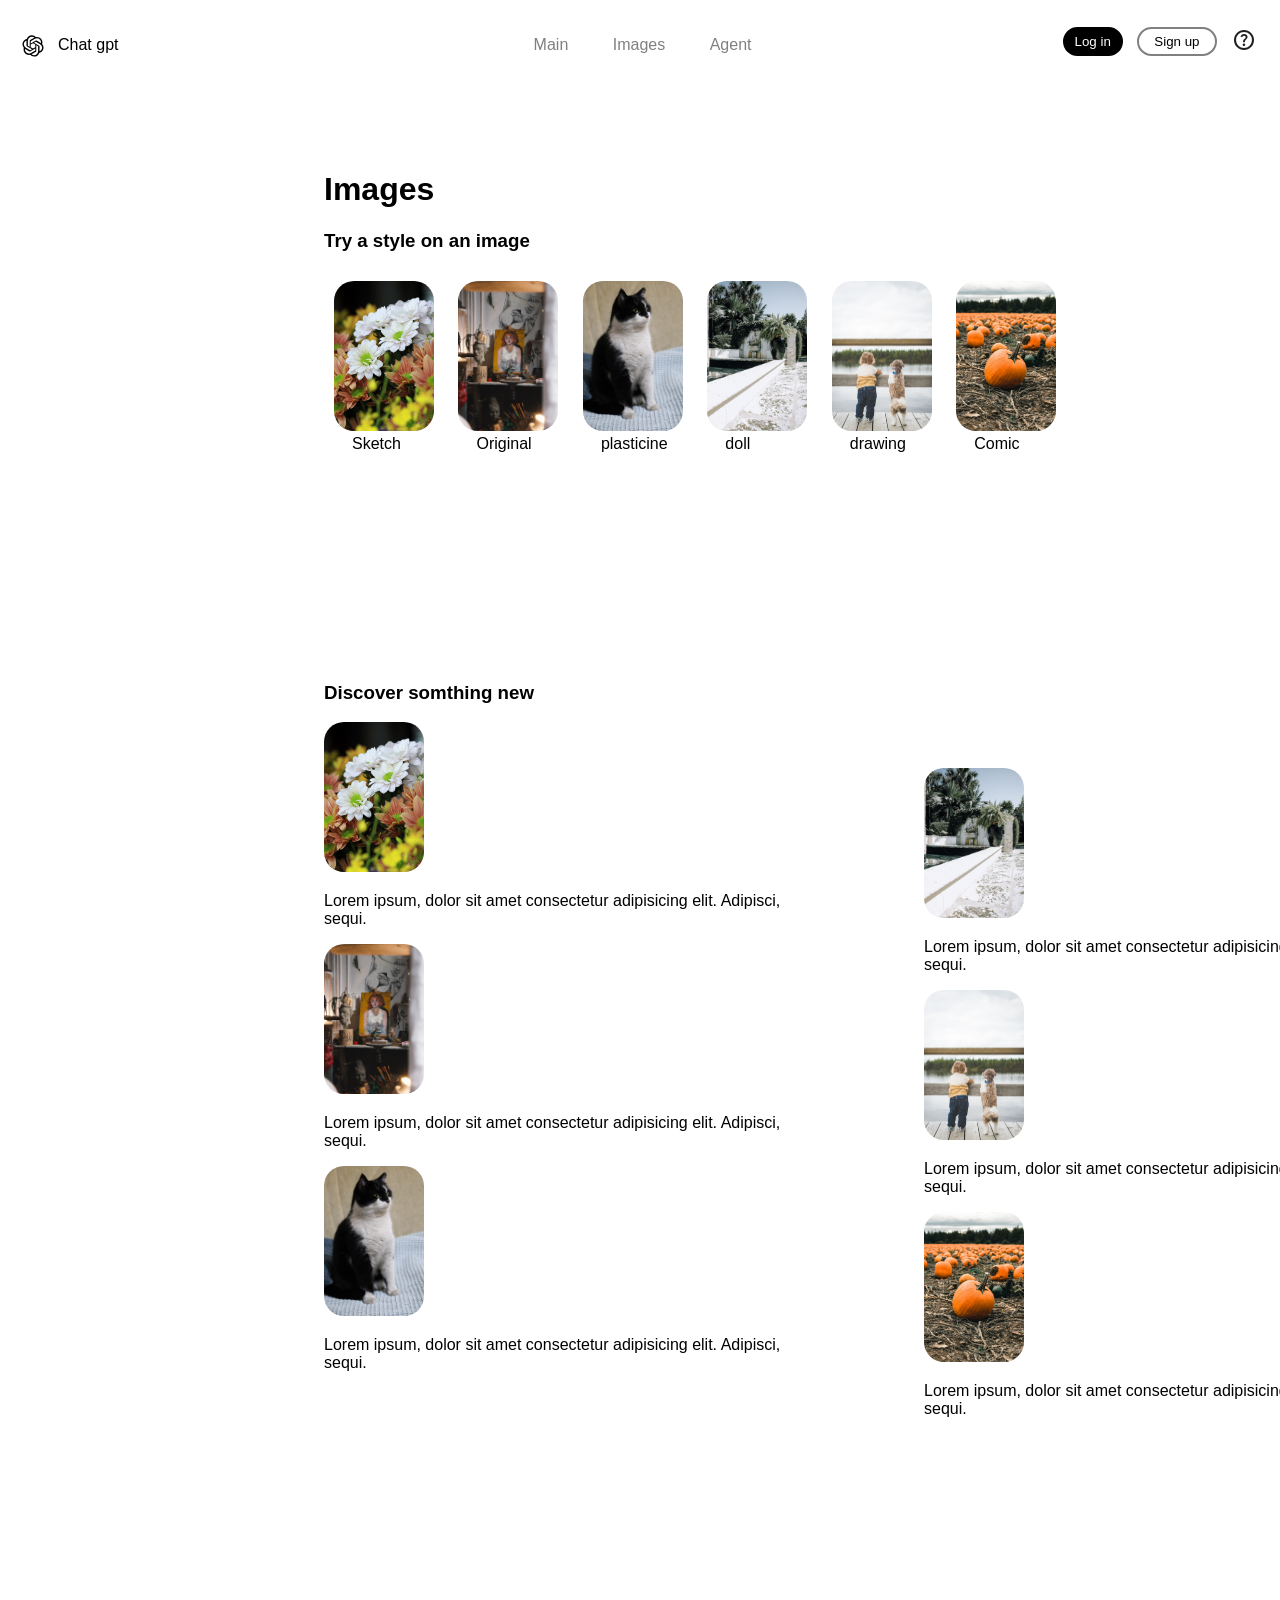
==== images.html @ bf190f87 "submit" ====
<!DOCTYPE html>
<html lang="en">

<head>
    <meta charset="UTF-8">
    <meta name="viewport" content="width=device-width, initial-scale=1.0">
    <title>Document</title>
    <link rel="stylesheet" href="images_style.css">
</head>

<body>

    <header>
        <nav>
            <a href="index.html">Main</a>
            <a href="images.html">Images</a>
            <a href="agent.html">Agent</a>
        </nav>
        <svg id="logo" xmlns="http://www.w3.org/2000/svg" shape-rendering="geometricPrecision"
            text-rendering="geometricPrecision" image-rendering="optimizeQuality" fill-rule="evenodd"
            clip-rule="evenodd" viewBox="0 0 512 509.639">
            <path fill="#fff"
                d="M115.612 0h280.775C459.974 0 512 52.026 512 115.612v278.415c0 63.587-52.026 115.613-115.613 115.613H115.612C52.026 509.64 0 457.614 0 394.027V115.612C0 52.026 52.026 0 115.612 0z" />
            <path fill-rule="nonzero"
                d="M412.037 221.764a90.834 90.834 0 004.648-28.67 90.79 90.79 0 00-12.443-45.87c-16.37-28.496-46.738-46.089-79.605-46.089-6.466 0-12.943.683-19.264 2.04a90.765 90.765 0 00-67.881-30.515h-.576c-.059.002-.149.002-.216.002-39.807 0-75.108 25.686-87.346 63.554-25.626 5.239-47.748 21.31-60.682 44.03a91.873 91.873 0 00-12.407 46.077 91.833 91.833 0 0023.694 61.553 90.802 90.802 0 00-4.649 28.67 90.804 90.804 0 0012.442 45.87c16.369 28.504 46.74 46.087 79.61 46.087a91.81 91.81 0 0019.253-2.04 90.783 90.783 0 0067.887 30.516h.576l.234-.001c39.829 0 75.119-25.686 87.357-63.588 25.626-5.242 47.748-21.312 60.682-44.033a91.718 91.718 0 0012.383-46.035 91.83 91.83 0 00-23.693-61.553l-.004-.005zM275.102 413.161h-.094a68.146 68.146 0 01-43.611-15.8 56.936 56.936 0 002.155-1.221l72.54-41.901a11.799 11.799 0 005.962-10.251V241.651l30.661 17.704c.326.163.55.479.596.84v84.693c-.042 37.653-30.554 68.198-68.21 68.273h.001zm-146.689-62.649a68.128 68.128 0 01-9.152-34.085c0-3.904.341-7.817 1.005-11.663.539.323 1.48.897 2.155 1.285l72.54 41.901a11.832 11.832 0 0011.918-.002l88.563-51.137v35.408a1.1 1.1 0 01-.438.94l-73.33 42.339a68.43 68.43 0 01-34.11 9.12 68.359 68.359 0 01-59.15-34.11l-.001.004zm-19.083-158.36a68.044 68.044 0 0135.538-29.934c0 .625-.036 1.731-.036 2.5v83.801l-.001.07a11.79 11.79 0 005.954 10.242l88.564 51.13-30.661 17.704a1.096 1.096 0 01-1.034.093l-73.337-42.375a68.36 68.36 0 01-34.095-59.143 68.412 68.412 0 019.112-34.085l-.004-.003zm251.907 58.621l-88.563-51.137 30.661-17.697a1.097 1.097 0 011.034-.094l73.337 42.339c21.109 12.195 34.132 34.746 34.132 59.132 0 28.604-17.849 54.199-44.686 64.078v-86.308c.004-.032.004-.065.004-.096 0-4.219-2.261-8.119-5.919-10.217zm30.518-45.93c-.539-.331-1.48-.898-2.155-1.286l-72.54-41.901a11.842 11.842 0 00-5.958-1.611c-2.092 0-4.15.558-5.957 1.611l-88.564 51.137v-35.408l-.001-.061a1.1 1.1 0 01.44-.88l73.33-42.303a68.301 68.301 0 0134.108-9.129c37.704 0 68.281 30.577 68.281 68.281a68.69 68.69 0 01-.984 11.545v.005zm-191.843 63.109l-30.668-17.704a1.09 1.09 0 01-.596-.84v-84.692c.016-37.685 30.593-68.236 68.281-68.236a68.332 68.332 0 0143.689 15.804 63.09 63.09 0 00-2.155 1.222l-72.54 41.9a11.794 11.794 0 00-5.961 10.248v.068l-.05 102.23zm16.655-35.91l39.445-22.782 39.444 22.767v45.55l-39.444 22.767-39.445-22.767v-45.535z" />
        </svg>
        <span>Chat gpt</span>

        <div id="top_buttons">
            <button id="log_in">Log in</button>
            <button id="sing_up">Sign up</button>
            <button id="help"><svg xmlns="http://www.w3.org/2000/svg" height="24px" viewBox="0 -960 960 960"
                    width="24px" fill="#1f1f1f">
                    <path
                        d="M513.5-254.5Q528-269 528-290t-14.5-35.5Q499-340 478-340t-35.5 14.5Q428-311 428-290t14.5 35.5Q457-240 478-240t35.5-14.5ZM442-394h74q0-33 7.5-52t42.5-52q26-26 41-49.5t15-56.5q0-56-41-86t-97-30q-57 0-92.5 30T342-618l66 26q5-18 22.5-39t53.5-21q32 0 48 17.5t16 38.5q0 20-12 37.5T506-526q-44 39-54 59t-10 73Zm38 314q-83 0-156-31.5T197-197q-54-54-85.5-127T80-480q0-83 31.5-156T197-763q54-54 127-85.5T480-880q83 0 156 31.5T763-763q54 54 85.5 127T880-480q0 83-31.5 156T763-197q-54 54-127 85.5T480-80Zm0-80q134 0 227-93t93-227q0-134-93-227t-227-93q-134 0-227 93t-93 227q0 134 93 227t227 93Zm0-320Z" />
                </svg></button>
        </div>

    </header>

    <main>
        <h1>Images</h1>
        <h3>Try a style on an image</h3>

        <section>
            <figure>
                <img src="images/pic1.jpg" alt="sketch">
                <figcaption>Sketch</figcaption>
            </figure>

            <figure>
                <img src="images/pic2.jpg" alt="Original">
                <figcaption>Original</figcaption>
            </figure>

            <figure>
                <img src="images/pic3.jpg" alt="plasticine">
                <figcaption>plasticine</figcaption>
            </figure>

            <figure>
                <img src="images/pic4.jpg" alt="doll">
                <figcaption>doll</figcaption>
            </figure>

            <figure>
                <img src="images/pic5.jpg" alt="drawing">
                <figcaption>drawing</figcaption>
            </figure>

            <figure>
                <img src="images/pic6.jpg" alt="Comic">
                <figcaption>Comic</figcaption>
            </figure>
        </section>

        <section id="first_section">
            <h3>Discover somthing new</h3>

            <article id="group1">

                <img src="images/pic1.jpg" alt="pic1">
                <p>Lorem ipsum, dolor sit amet consectetur adipisicing elit. Adipisci, sequi.</p>

                <img src="images/pic2.jpg" alt="pic2">
                <p>Lorem ipsum, dolor sit amet consectetur adipisicing elit. Adipisci, sequi.</p>

                <img src="images/pic3.jpg" alt="pic3">
                <p>Lorem ipsum, dolor sit amet consectetur adipisicing elit. Adipisci, sequi.</p>
            </article>

            <article id="group2">
                <img src="images/pic4.jpg" alt="pic4">
                <p>Lorem ipsum, dolor sit amet consectetur adipisicing elit. Adipisci, sequi.</p>

                <img src="images/pic5.jpg" alt="pic5">
                <p>Lorem ipsum, dolor sit amet consectetur adipisicing elit. Adipisci, sequi.</p>

                <img src="images/pic6.jpg" alt="pic6">
                <p>Lorem ipsum, dolor sit amet consectetur adipisicing elit. Adipisci, sequi.</p>
            </article>
        </section>
    </main>
</body>

</html>
---- images_style.css ----
*{
    font-family: 'Gill Sans', 'Gill Sans MT', Calibri, 'Trebuchet MS', sans-serif;
   
}

#logo{
    width:30px;
    position: absolute;

    left: 10px;
    top: 10px;
}

header{
    position: relative;
    
}



#top_buttons{
     position: absolute;
     right: 10px;
}

nav{
     position: absolute;
     left: 40%;
     top: 15px;
}

span{
     position: absolute;
     left:50px;
     top: 15px;
}

a{
    color: grey;
    text-decoration: none;
    margin: 20px;
}

#log_in{
    background-color: black;
    color: white;
    border: 2px solid black;
    border-radius: 20px;
    padding: 5px 10px;
    margin: 5px;
}

#sing_up{
    background-color: white;
    border: 2px solid grey;
    border-radius: 20px;
    padding: 5px 15px;
    margin: 5px;
}

#help{
     background-color: white;
     border:none;
     position: relative;
     top: 6px;
}

img{
    width: 100px;
    border-radius: 20px;
    
}

figure{
    display: inline-block;
    margin:10px;
}

figcaption{
    position: relative;
    left:18px;
}
main{
    width: 80%;
    position: relative;
    left: 25%;
    top: 150px;
}

p{
    display: inline-block;
}


#group1{
    position: relative;
    width: 500px;
}

#group2{
    position: relative;
    width: 500px;
    left:600px;
    bottom:620px;
}

#first_section{
    position: relative;
    top: 200px;
}
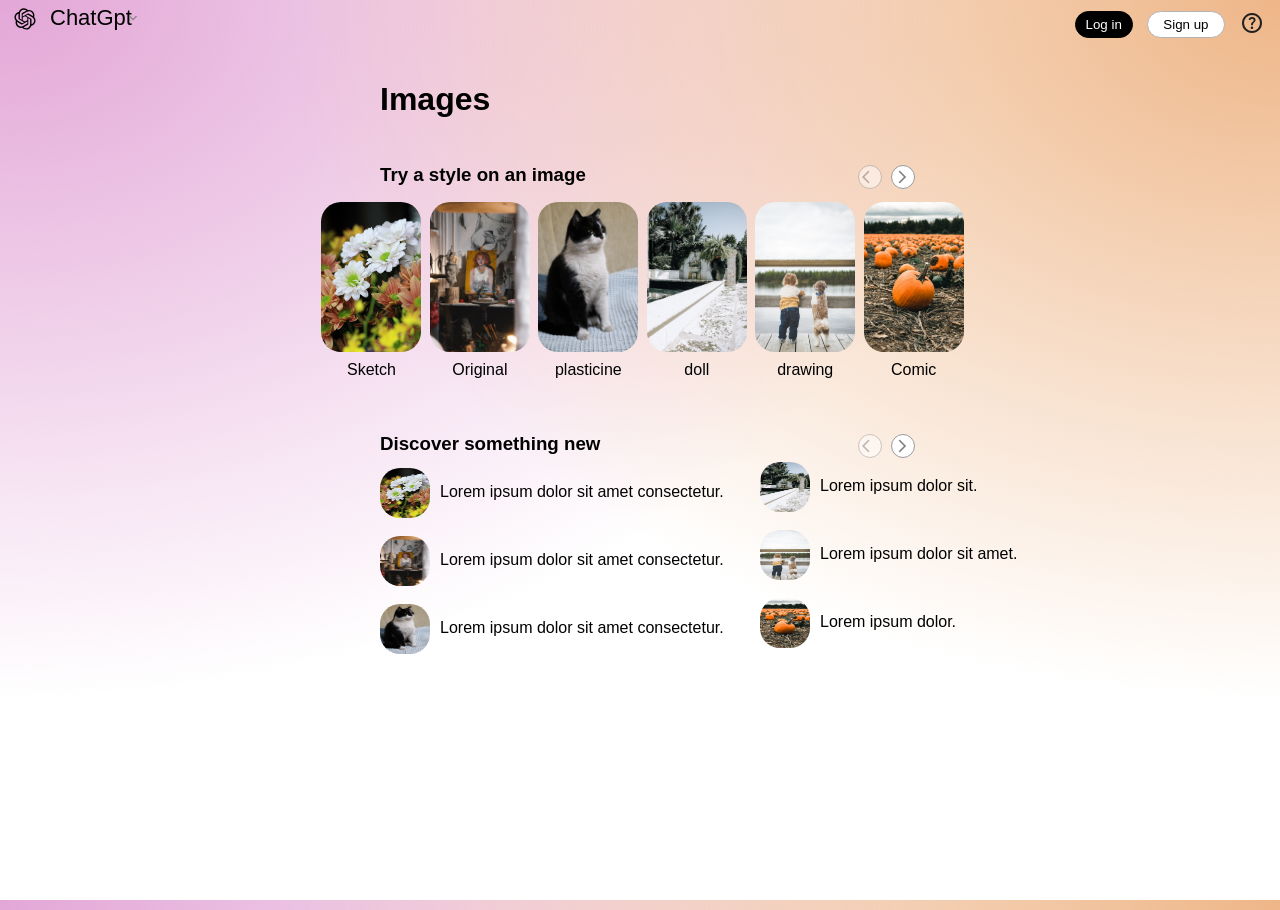
==== commit fa7af89a: "done" ====
--- a/images.html
+++ b/images.html
@@ -6,25 +6,27 @@
     <meta name="viewport" content="width=device-width, initial-scale=1.0">
     <title>Document</title>
     <link rel="stylesheet" href="images_style.css">
+    <link rel="stylesheet" href="baseStyle.css">
+    <link rel="stylesheet"
+        href="https://fonts.googleapis.com/css2?family=Material+Symbols+Outlined:opsz,wght,FILL,GRAD@24,400,0,0&icon_names=keyboard_arrow_down,arrow_forward_ios,arrow_back_ios" />
 </head>
 
 <body>
 
     <header>
-        <nav>
-            <a href="index.html">Main</a>
-            <a href="images.html">Images</a>
-            <a href="agent.html">Agent</a>
-        </nav>
+        
         <svg id="logo" xmlns="http://www.w3.org/2000/svg" shape-rendering="geometricPrecision"
             text-rendering="geometricPrecision" image-rendering="optimizeQuality" fill-rule="evenodd"
             clip-rule="evenodd" viewBox="0 0 512 509.639">
-            <path fill="#fff"
-                d="M115.612 0h280.775C459.974 0 512 52.026 512 115.612v278.415c0 63.587-52.026 115.613-115.613 115.613H115.612C52.026 509.64 0 457.614 0 394.027V115.612C0 52.026 52.026 0 115.612 0z" />
+
             <path fill-rule="nonzero"
                 d="M412.037 221.764a90.834 90.834 0 004.648-28.67 90.79 90.79 0 00-12.443-45.87c-16.37-28.496-46.738-46.089-79.605-46.089-6.466 0-12.943.683-19.264 2.04a90.765 90.765 0 00-67.881-30.515h-.576c-.059.002-.149.002-.216.002-39.807 0-75.108 25.686-87.346 63.554-25.626 5.239-47.748 21.31-60.682 44.03a91.873 91.873 0 00-12.407 46.077 91.833 91.833 0 0023.694 61.553 90.802 90.802 0 00-4.649 28.67 90.804 90.804 0 0012.442 45.87c16.369 28.504 46.74 46.087 79.61 46.087a91.81 91.81 0 0019.253-2.04 90.783 90.783 0 0067.887 30.516h.576l.234-.001c39.829 0 75.119-25.686 87.357-63.588 25.626-5.242 47.748-21.312 60.682-44.033a91.718 91.718 0 0012.383-46.035 91.83 91.83 0 00-23.693-61.553l-.004-.005zM275.102 413.161h-.094a68.146 68.146 0 01-43.611-15.8 56.936 56.936 0 002.155-1.221l72.54-41.901a11.799 11.799 0 005.962-10.251V241.651l30.661 17.704c.326.163.55.479.596.84v84.693c-.042 37.653-30.554 68.198-68.21 68.273h.001zm-146.689-62.649a68.128 68.128 0 01-9.152-34.085c0-3.904.341-7.817 1.005-11.663.539.323 1.48.897 2.155 1.285l72.54 41.901a11.832 11.832 0 0011.918-.002l88.563-51.137v35.408a1.1 1.1 0 01-.438.94l-73.33 42.339a68.43 68.43 0 01-34.11 9.12 68.359 68.359 0 01-59.15-34.11l-.001.004zm-19.083-158.36a68.044 68.044 0 0135.538-29.934c0 .625-.036 1.731-.036 2.5v83.801l-.001.07a11.79 11.79 0 005.954 10.242l88.564 51.13-30.661 17.704a1.096 1.096 0 01-1.034.093l-73.337-42.375a68.36 68.36 0 01-34.095-59.143 68.412 68.412 0 019.112-34.085l-.004-.003zm251.907 58.621l-88.563-51.137 30.661-17.697a1.097 1.097 0 011.034-.094l73.337 42.339c21.109 12.195 34.132 34.746 34.132 59.132 0 28.604-17.849 54.199-44.686 64.078v-86.308c.004-.032.004-.065.004-.096 0-4.219-2.261-8.119-5.919-10.217zm30.518-45.93c-.539-.331-1.48-.898-2.155-1.286l-72.54-41.901a11.842 11.842 0 00-5.958-1.611c-2.092 0-4.15.558-5.957 1.611l-88.564 51.137v-35.408l-.001-.061a1.1 1.1 0 01.44-.88l73.33-42.303a68.301 68.301 0 0134.108-9.129c37.704 0 68.281 30.577 68.281 68.281a68.69 68.69 0 01-.984 11.545v.005zm-191.843 63.109l-30.668-17.704a1.09 1.09 0 01-.596-.84v-84.692c.016-37.685 30.593-68.236 68.281-68.236a68.332 68.332 0 0143.689 15.804 63.09 63.09 0 00-2.155 1.222l-72.54 41.9a11.794 11.794 0 00-5.961 10.248v.068l-.05 102.23zm16.655-35.91l39.445-22.782 39.444 22.767v45.55l-39.444 22.767-39.445-22.767v-45.535z" />
         </svg>
-        <span>Chat gpt</span>
+        <span class="brand-name">ChatGpt</span>
+        <span class="material-symbols-outlined">
+            keyboard_arrow_down
+        </span>
+
 
         <div id="top_buttons">
             <button id="log_in">Log in</button>
@@ -41,8 +43,11 @@
     <main>
         <h1>Images</h1>
         <h3>Try a style on an image</h3>
+        <span id="backArrow" class="arrows  material-symbols-outlined">arrow_back_ios</span>
+        <span class="arrows  material-symbols-outlined">arrow_forward_ios</span>
 
-        <section>
+
+        <section id="images">
             <figure>
                 <img src="images/pic1.jpg" alt="sketch">
                 <figcaption>Sketch</figcaption>
@@ -75,29 +80,33 @@
         </section>
 
         <section id="first_section">
-            <h3>Discover somthing new</h3>
+            <h3>Discover something new</h3>
+           
+            <span id="backArrow" class="arrows  material-symbols-outlined">arrow_back_ios</span>
+            <span class="arrows  material-symbols-outlined">arrow_forward_ios</span>
+            
 
             <article id="group1">
 
-                <img src="images/pic1.jpg" alt="pic1">
-                <p>Lorem ipsum, dolor sit amet consectetur adipisicing elit. Adipisci, sequi.</p>
+                <img class="tiny" src="images/pic1.jpg" alt="pic1">
+                <p>Lorem ipsum dolor sit amet consectetur.</p>
 
-                <img src="images/pic2.jpg" alt="pic2">
-                <p>Lorem ipsum, dolor sit amet consectetur adipisicing elit. Adipisci, sequi.</p>
+                <img class="tiny" src="images/pic2.jpg" alt="pic2">
+                <p>Lorem ipsum dolor sit amet consectetur.</p>
 
-                <img src="images/pic3.jpg" alt="pic3">
-                <p>Lorem ipsum, dolor sit amet consectetur adipisicing elit. Adipisci, sequi.</p>
+                <img class="tiny" src="images/pic3.jpg" alt="pic3">
+                <p>Lorem ipsum dolor sit amet consectetur.</p>
             </article>
 
             <article id="group2">
-                <img src="images/pic4.jpg" alt="pic4">
-                <p>Lorem ipsum, dolor sit amet consectetur adipisicing elit. Adipisci, sequi.</p>
+                <img class="tiny" src="images/pic4.jpg" alt="pic4">
+                <p>Lorem ipsum dolor sit.</p>
 
-                <img src="images/pic5.jpg" alt="pic5">
-                <p>Lorem ipsum, dolor sit amet consectetur adipisicing elit. Adipisci, sequi.</p>
+                <img class="tiny" src="images/pic5.jpg" alt="pic5">
+                <p>Lorem ipsum dolor sit amet.</p>
 
-                <img src="images/pic6.jpg" alt="pic6">
-                <p>Lorem ipsum, dolor sit amet consectetur adipisicing elit. Adipisci, sequi.</p>
+                <img class="tiny" src="images/pic6.jpg" alt="pic6">
+                <p>Lorem ipsum dolor.</p>
             </article>
         </section>
     </main>
--- a/images_style.css
+++ b/images_style.css
@@ -1,110 +1,140 @@
-*{
-    font-family: 'Gill Sans', 'Gill Sans MT', Calibri, 'Trebuchet MS', sans-serif;
-   
+* {
+    box-sizing: border-box;
+
+    font-family: Calibri, "Segoe UI", sans-serif;
 }
 
-#logo{
-    width:30px;
-    position: absolute;
 
-    left: 10px;
-    top: 10px;
+body {
+    background:
+        radial-gradient(ellipse at top right,
+            #eeb688 0%,
+            transparent 55%),
+        radial-gradient(ellipse at top left,
+            #e3a7d7 0%,
+            transparent 55%),
+        white;
+
+    min-height: 100vh;
+    margin: 0;
 }
 
-header{
+
+.material-symbols-outlined {
+    font-size: 16px !important;
     position: relative;
-    
+    color: gray;
+    left: 125px;
+}
+
+.arrows {
+    left:53%;
+    top: -15px;
+    padding: 3px;
+    border: 0.5px solid rgb(156, 153, 153);
+    background-color: white;
+    border-radius: 50%;
 }
 
 
 
-#top_buttons{
-     position: absolute;
-     right: 10px;
+#backArrow{
+    left:52.5%;
+    opacity: 0.5;
 }
 
-nav{
-     position: absolute;
-     left: 40%;
-     top: 15px;
+
+.brand-name {
+    font-size: 22px;
+    position: absolute;
+    left: 50px;
+    top: -5px;
 }
 
-span{
-     position: absolute;
-     left:50px;
-     top: 15px;
+img {
+    width: 100px;
+    border-radius: 20px;
 }
 
-a{
-    color: grey;
-    text-decoration: none;
-    margin: 20px;
+figure {
+    display: inline-block;
+    margin: 2px;
 }
 
-#log_in{
-    background-color: black;
-    color: white;
-    border: 2px solid black;
-    border-radius: 20px;
-    padding: 5px 10px;
-    margin: 5px;
+figcaption {
+    text-align: center;
+    margin-top: 5px;
 }
 
-#sing_up{
-    background-color: white;
-    border: 2px solid grey;
-    border-radius: 20px;
-    padding: 5px 15px;
-    margin: 5px;
-}
-
-#help{
-     background-color: white;
-     border:none;
-     position: relative;
-     top: 6px;
-}
-
-img{
-    width: 100px;
-    border-radius: 20px;
-    
-}
-
-figure{
-    display: inline-block;
-    margin:10px;
-}
-
-figcaption{
-    position: relative;
-    left:18px;
-}
-main{
+main {
     width: 80%;
     position: relative;
     left: 25%;
     top: 150px;
 }
 
-p{
+h1 {
+    position: absolute;
+    top: -120px;
+    left: 60px;
+
+}
+
+h3 {
+    position: absolute;
+    top: -35px;
+    left: 60px;
+
+}
+
+section h3 {
+    top: 10px;
+
+}
+
+#images {
+    position: absolute;
+    top: 20px;
+    left: -31%;
+    width: 125%;
+    text-align: center;
+}
+
+p {
     display: inline-block;
+    position: relative;
+    bottom: 35px;
+    left: 60px;
+    margin: 0;
 }
 
 
-#group1{
+#group1 {
     position: relative;
-    width: 500px;
+    width: 300px;
+    top: 40px;
+    left: 60px;
 }
 
-#group2{
+#group2 {
     position: relative;
-    width: 500px;
-    left:600px;
-    bottom:620px;
+    width: 300px;
+    left: 440px;
+    top: -170px;
 }
 
-#first_section{
+#first_section {
     position: relative;
     top: 200px;
+}
+
+#first_section .arrows {
+    position: relative;
+    top: 30px;
+}
+
+.tiny {
+    width: 50px;
+    height: 50px;
+    display: block;
 }
--- a/baseStyle.css
+++ b/baseStyle.css
@@ -0,0 +1,62 @@
+* {
+
+    font-family: Calibri, "Segoe UI", sans-serif;
+}
+
+html {
+    width: 100%;
+    height: 100%;
+    margin: 0;
+    overflow: hidden;
+}
+
+#logo{
+     width: 30px;
+    position: absolute;
+    left: 10px;
+    top: -6px;
+}
+
+header {
+    position: relative;
+    margin-top: 10px;
+
+}
+
+.brandName{
+      font-size: 22px;
+    position: absolute;
+    left: 50px;
+    top: -5px;
+}
+
+#top_buttons {
+    position: absolute;
+    right: 10px;
+    top: -6px;
+}
+
+
+#log_in{
+    background-color: black;
+    color: white;
+    border: 0.5px solid black;
+    border-radius: 20px;
+    padding: 5px 10px;
+    margin: 5px;
+}
+
+#sing_up{
+    background-color: white;
+    border: 0.5px solid rgb(180, 178, 178);
+    border-radius: 20px;
+    padding: 5px 15px;
+    margin: 5px;
+}
+
+#help{
+     background-color: transparent;
+     border:none;
+     position: relative;
+     top: 6px;
+}
